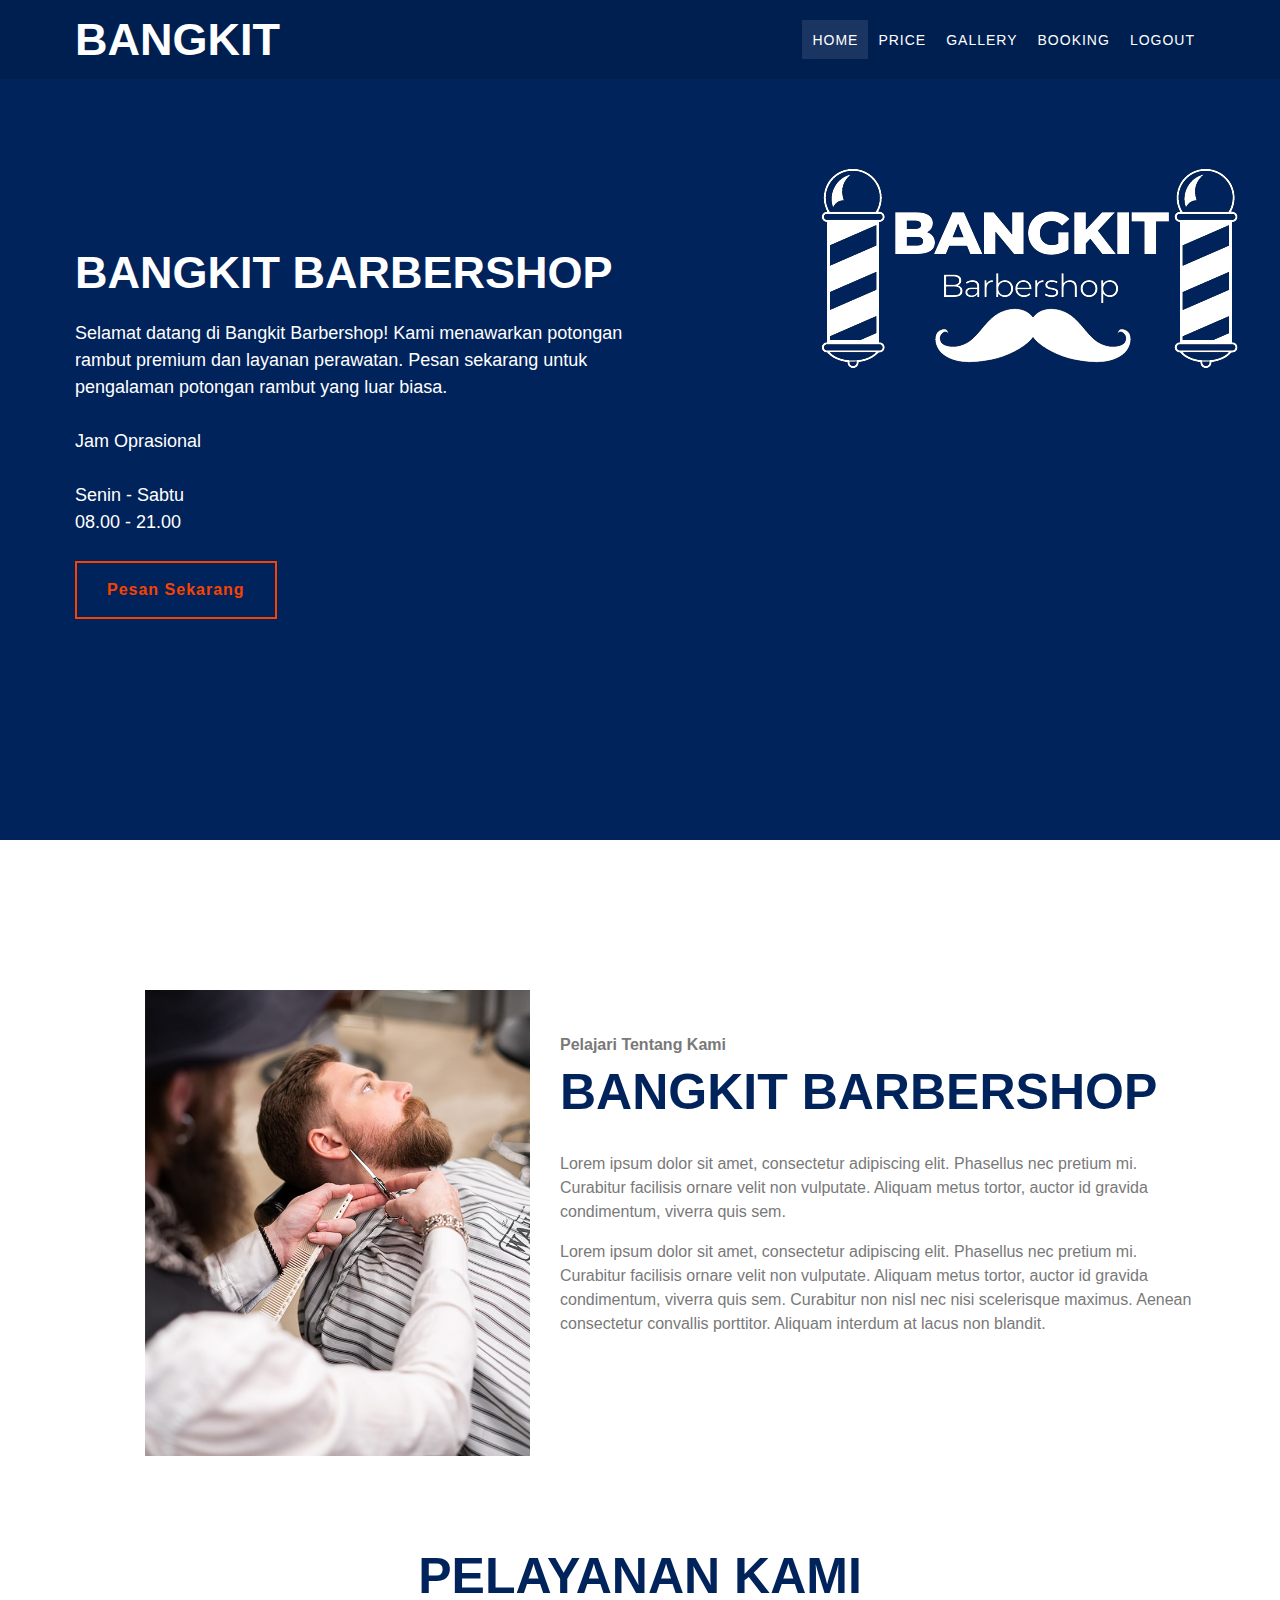
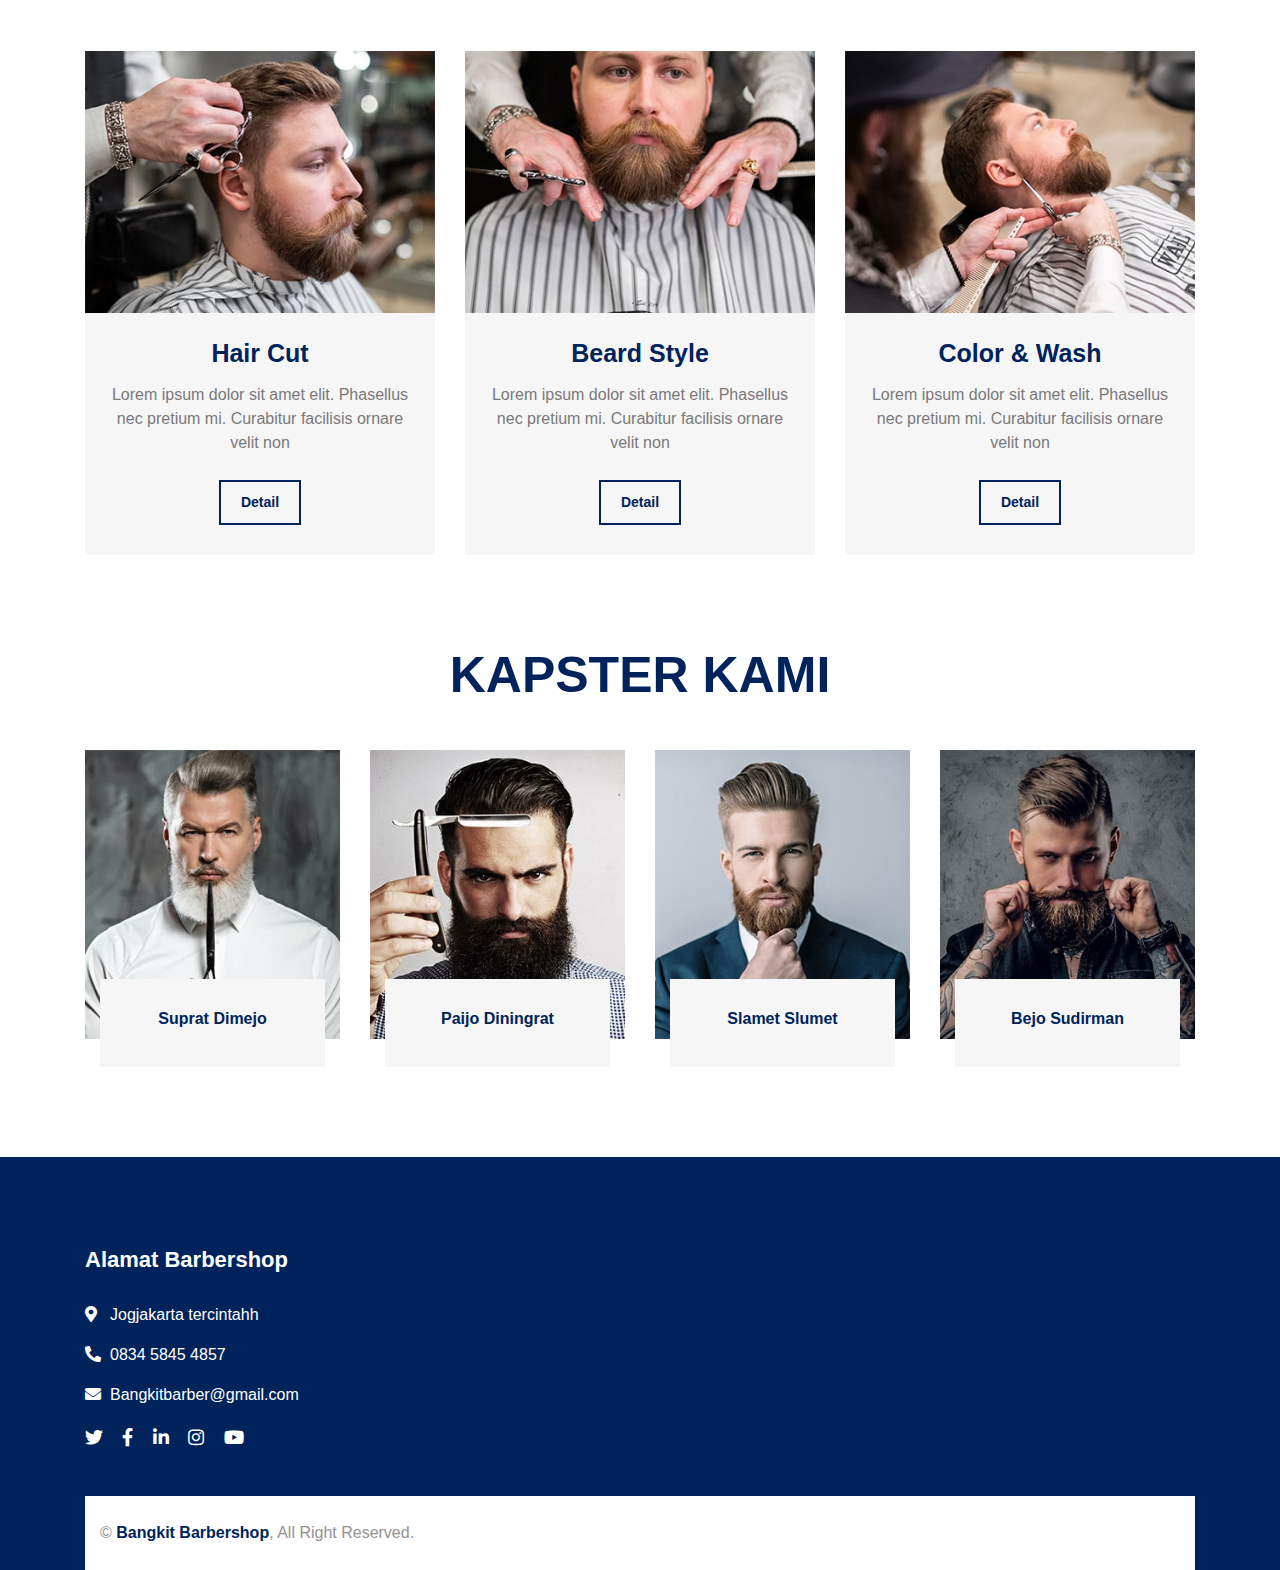
==== index.html @ 11b48bae "tambah program" ====
<!DOCTYPE html>
<html lang="en">
    <head>
        <meta charset="utf-8">
        <title>Bangkit Barbershop</title>
        <meta content="width=device-width, initial-scale=1.0" name="viewport">
        <meta content="Free Website Template" name="keywords">
        <meta content="Free Website Template" name="description">

        <!-- Favicon -->
        <link href="img/favicon.ico" rel="icon">

        <!-- Google Font -->
        <link href="https://fonts.googleapis.com/css2?family=Open+Sans:wght@300;400;600;700;800&display=swap" rel="stylesheet">

        <!-- CSS Libraries -->
        <link href="https://stackpath.bootstrapcdn.com/bootstrap/4.4.1/css/bootstrap.min.css" rel="stylesheet">
        <link href="https://cdnjs.cloudflare.com/ajax/libs/font-awesome/5.10.0/css/all.min.css" rel="stylesheet">
        <link href="lib/animate/animate.min.css" rel="stylesheet">
        <link href="lib/owlcarousel/assets/owl.carousel.min.css" rel="stylesheet">
        <link href="lib/lightbox/css/lightbox.min.css" rel="stylesheet">

        <!-- Template Stylesheet -->
        <link href="css/style.css" rel="stylesheet">
    </head>

    <body>
        <!-- Nav Bar Start -->
        <div class="navbar navbar-expand-lg bg-dark navbar-dark">
            <div class="container-fluid">
                <a href="index.html" class="navbar-brand"><span>BANGKIT</span></a>
                <button type="button" class="navbar-toggler" data-toggle="collapse" data-target="#navbarCollapse">
                    <span class="navbar-toggler-icon"></span>
                </button>

                <div class="collapse navbar-collapse justify-content-between" id="navbarCollapse">
                    <div class="navbar-nav ml-auto">
                        <a href="index.html" class="nav-item nav-link active">Home</a>
                        <a href="#price.html" class="nav-item nav-link">Price</a>
                        <a href="#portfolio.html" class="nav-item nav-link">Gallery</a>
                        <a href="#booking.html" class="nav-item nav-link">Booking</a>
                        <a href="keluar.php" class="nav-item nav-link">Logout</a>
                    </div>
                </div>
            </div>
        </div>
        <!-- Nav Bar End -->


        <!-- Hero Start -->
        <div class="hero">
            <div class="container-fluid">
                <div class="row">
                    <div class="col-sm-12 col-md-6">
                        <div class="hero-text">
                            <br>
                            <h1>BANGKIT BARBERSHOP</h1>
                            <p>
                                Selamat datang di Bangkit Barbershop! Kami menawarkan potongan rambut premium dan layanan perawatan. Pesan sekarang untuk pengalaman potongan rambut yang luar biasa. <br>
                                <br> Jam Oprasional 
                                <br>
                                <br> Senin - Sabtu 
                                <br> 08.00 - 21.00                              
                            </p>
                            <a class="btn" href="booking.html">Pesan Sekarang</a>
                        </div>
                    </div>
                    <div class="col-sm-12 col-md-6 d-none d-md-block">
                        <div class="hero-image">
                            <img src="img/barber.png" alt="Hero Image">
                        </div>
                    </div>
                </div>
            </div>
        </div>
        <!-- Hero End -->

        <!-- Video Modal Start-->
        <div class="modal fade" id="videoModal" tabindex="-1" role="dialog" aria-labelledby="exampleModalLabel" aria-hidden="true">
            <div class="modal-dialog" role="document">
                <div class="modal-content">
                    <div class="modal-body">
                        <button type="button" class="close" data-dismiss="modal" aria-label="Close">
                            <span aria-hidden="true">&times;</span>
                        </button>        
                        <!-- 16:9 aspect ratio -->
                        <div class="embed-responsive embed-responsive-16by9">
                            <iframe class="embed-responsive-item" src="" id="video"  allowscriptaccess="always" allow="autoplay"></iframe>
                        </div>
                    </div>
                </div>
            </div>
        </div> 
        <!-- Video Modal End -->


        <!-- About Start -->
        <div class="about">
            <div class="container">
                <div class="row align-items-center">
                    <div class="col-lg-5 col-md-6">
                        <div class="about-img">
                            <img src="img/about.jpg" alt="Image">
                        </div>
                    </div>
                    <div class="col-lg-7 col-md-6">
                        <div class="section-header text-left">
                            <p>Pelajari Tentang Kami</p>
                            <h2>BANGKIT BARBERSHOP</h2>
                        </div>
                        <div class="about-text">
                            <p>
                                Lorem ipsum dolor sit amet, consectetur adipiscing elit. Phasellus nec pretium mi. Curabitur facilisis ornare velit non vulputate. Aliquam metus tortor, auctor id gravida condimentum, viverra quis sem.
                            </p>
                            <p>
                                Lorem ipsum dolor sit amet, consectetur adipiscing elit. Phasellus nec pretium mi. Curabitur facilisis ornare velit non vulputate. Aliquam metus tortor, auctor id gravida condimentum, viverra quis sem. Curabitur non nisl nec nisi scelerisque maximus. Aenean consectetur convallis porttitor. Aliquam interdum at lacus non blandit.
                            </p>
                        </div>
                    </div>
                </div>
            </div>
        </div>
        <!-- About End -->


        <!-- Service Start -->
        <div class="service">
            <div class="container">
                <div class="section-header text-center">
                    <h2>PELAYANAN KAMI</h2>
                </div>
                <div class="row">
                    <div class="col-lg-4 col-md-6">
                        <div class="service-item">
                            <div class="service-img">
                                <img src="img/service-1.jpg" alt="Image">
                            </div>
                            <h3>Hair Cut</h3>
                            <p>
                                Lorem ipsum dolor sit amet elit. Phasellus nec pretium mi. Curabitur facilisis ornare velit non
                            </p>
                            <a class="btn" href="portfolio.html">Detail</a>
                        </div>
                    </div>
                    <div class="col-lg-4 col-md-6">
                        <div class="service-item">
                            <div class="service-img">
                                <img src="img/service-2.jpg" alt="Image">
                            </div>
                            <h3>Beard Style</h3>
                            <p>
                                Lorem ipsum dolor sit amet elit. Phasellus nec pretium mi. Curabitur facilisis ornare velit non
                            </p>
                            <a class="btn" href="portfolio.html">Detail</a>
                        </div>
                    </div>
                    <div class="col-lg-4 col-md-6">
                        <div class="service-item">
                            <div class="service-img">
                                <img src="img/service-3.jpg" alt="Image">
                            </div>
                            <h3>Color & Wash</h3>
                            <p>
                                Lorem ipsum dolor sit amet elit. Phasellus nec pretium mi. Curabitur facilisis ornare velit non
                            </p>
                            <a class="btn" href="portfolio.html">Detail</a>
                        </div>
                    </div>
                </div>
            </div>
        </div>
        <!-- Service End -->

        <!-- Team Start -->
        <div class="team">
            <div class="container">
                <div class="section-header text-center">
                    <h2>KAPSTER KAMI</h2>
                </div>
                <div class="row">
                    <div class="col-lg-3 col-md-6">
                        <div class="team-item">
                            <div class="team-img">
                                <img src="img/team-1.jpg" alt="Team Image">
                            </div>
                            <div class="team-text">
                                <h2>Suprat Dimejo</h2>
                            </div>
                        </div>
                    </div>
                    <div class="col-lg-3 col-md-6">
                        <div class="team-item">
                            <div class="team-img">
                                <img src="img/team-2.jpg" alt="Team Image">
                            </div>
                            <div class="team-text">
                                <h2>Paijo Diningrat</h2>
                            </div>
                        </div>
                    </div>
                    <div class="col-lg-3 col-md-6">
                        <div class="team-item">
                            <div class="team-img">
                                <img src="img/team-3.jpg" alt="Team Image">
                            </div>
                            <div class="team-text">
                                <h2>Slamet Slumet</h2>
                            </div>
                        </div>
                    </div>
                    <div class="col-lg-3 col-md-6">
                        <div class="team-item">
                            <div class="team-img">
                                <img src="img/team-4.jpg" alt="Team Image">
                            </div>
                            <div class="team-text">
                                <h2>Bejo Sudirman</h2>
                            </div>
                        </div>
                    </div>
                </div>
            </div>
        </div>
        <!-- Team End -->
        
        <!-- Footer Start -->
        <div class="footer">
            <div class="container">
                <div class="row">
                    <div class="col-lg-7">
                        <div class="row">
                            <div class="col-md-6">
                                <div class="footer-contact">
                                    <h2>Alamat Barbershop</h2>
                                    <p><i class="fa fa-map-marker-alt"></i>Jogjakarta tercintahh</p>
                                    <p><i class="fa fa-phone-alt"></i>0834 5845 4857</p>
                                    <p><i class="fa fa-envelope"></i>Bangkitbarber@gmail.com</p>
                                    <div class="footer-social">
                                    <a href="https://twitter.com/"><i class="fab fa-twitter"></i></a>
                                    <a href="https://facebook.com/"><i class="fab fa-facebook-f"></i></a>
                                    <a href="https://linkedin/"><i class="fab fa-linkedin-in"></i></a>
                                    <a href="https://instagram.com/"><i class="fab fa-instagram"></i></a>
                                    <a href="https://www.youtube.com/channel/UCg7kU1QYOiVyhV1GnmgOuBA"><i class="fab fa-youtube"></i></a>
                                    </div>
                                </div>
                            </div>
                        </div>
                    </div>
                 </div>
            </div>
            <div class="container copyright">
                <div class="row">
                    <div class="col-md-6">
                        <p>&copy; <a>Bangkit Barbershop</a>, All Right Reserved.</p>
                    </div>
                </div>
            </div>
        </div>
        <!-- Footer End -->

        <!-- <a href="#" class="back-to-top"><i class="fa fa-chevron-up"></i></a> -->

        <!-- JavaScript Libraries -->
        <script src="https://code.jquery.com/jquery-3.4.1.min.js"></script>
        <script src="https://stackpath.bootstrapcdn.com/bootstrap/4.4.1/js/bootstrap.bundle.min.js"></script>
        <script src="lib/easing/easing.min.js"></script>
        <script src="lib/owlcarousel/owl.carousel.min.js"></script>
        <script src="lib/isotope/isotope.pkgd.min.js"></script>
        <script src="lib/lightbox/js/lightbox.min.js"></script>
        
        <!-- Contact Javascript File -->
        <script src="mail/jqBootstrapValidation.min.js"></script>
        <script src="mail/contact.js"></script>

        <!-- Template Javascript -->
        <script src="js/main.js"></script>
    </body>
</html>
---- css/style.css ----
/*******************************/
/********* General CSS *********/
/*******************************/
body {
    color: #797979;
    background: #ffffff;
    font-family: 'Plus Jakarta Sans', sans-serif;
}

h1,
h2, 
h3, 
h4,
h5, 
h6 {
    color: #00235B;
}

a {
    color: #454545;
    transition: .3s;
}

a:hover,
a:active,
a:focus {
    color: #f84200;
    outline: none;
    text-decoration: none;
}

.btn:focus,
.form-control:focus {
    box-shadow: none;
}

.container-fluid {
    max-width: 1366px;
}

.back-to-top {
    position: fixed;
    display: none;
    background: #f84200;
    width: 44px;
    height: 44px;
    text-align: center;
    line-height: 1;
    font-size: 22px;
    right: 15px;
    bottom: 15px;
    transition: background 0.5s;
    z-index: 9;
}

.back-to-top:hover {
    background: #00235B;
}

.back-to-top:hover i {
    color: #f84200;
}

.back-to-top i {
    color: #00235B;
    padding-top: 10px;
}


/**********************************/
/********** Top Bar CSS ***********/
/**********************************/
.top-bar {
    position: relative;
    height: 60px;
    background: #00235B;
}

.top-bar .top-bar-left {
    display: flex;
    align-items: center;
    justify-content: flex-start;
}

.top-bar .top-bar-right {
    display: flex;
    align-items: center;
    justify-content: flex-end;
}

.top-bar .text {
    display: flex;
    align-items: center;
    justify-content: center;
    flex-direction: column;
    height: 60px;
    padding: 0 10px;
    text-align: center;
    border-left: 1px solid rgba(255, 255, 255, .15);
}

.top-bar .text:last-child {
    border-right: 1px solid rgba(255, 255, 255, .15);
}

.top-bar .text h2 {
    color: #eeeeee;
    font-weight: 600;
    font-size: 16px;
    letter-spacing: 1px;
    margin: 0;
}

.top-bar .text p {
    color: #eeeeee;
    font-size: 12px;
    font-weight: 400;
    margin: 0;
}

.top-bar .social {
    display: flex;
    height: 60px;
    font-size: 0;
    justify-content: flex-end;
}

.top-bar .social a {
    display: flex;
    align-items: center;
    justify-content: center;
    width: 60px;
    height: 100%;
    font-size: 22px;
    color: #ffffff;
    border-right: 1px solid rgba(255, 255, 255, .15);
}

.top-bar .social a:first-child {
    border-left: 1px solid rgba(255, 255, 255, .15);
}

.top-bar .social a:hover {
    color: #f84200;
    background: #ffffff;
}

@media (min-width: 992px) {
    .top-bar {
        padding: 0 60px;
    }
}


/**********************************/
/*********** Nav Bar CSS **********/
/**********************************/
.navbar {
    position: relative;
    transition: .5s;
    z-index: 999;
}

.navbar.nav-sticky {
    position: fixed;
    top: 0;
    width: 100%;
    box-shadow: 0 2px 5px rgba(0, 0, 0, .3);
}

.navbar .navbar-brand {
    margin: 0;
    color: #ffffff;
    font-size: 45px;
    line-height: 0px;
    font-weight: 600;
}

.navbar .navbar-brand span {
    font-weight: 800;
}

.navbar .navbar-brand img {
    max-width: 100%;
    max-height: 40px;
}

.navbar-dark .navbar-nav .nav-link,
.navbar-dark .navbar-nav .nav-link:focus,
.navbar-dark .navbar-nav .nav-link:hover,
.navbar-dark .navbar-nav .nav-link.active {
    padding: 10px 10px 8px 10px;
    color: #ffffff;
}

.navbar-dark .navbar-nav .nav-link:hover,
.navbar-dark .navbar-nav .nav-link.active {
    background: rgba(256, 256, 256, .1);
    transition: none;
}

.navbar .dropdown-menu {
    margin-top: 0;
    border: 0;
    border-radius: 0;
    background: #f8f9fa;
}

@media (min-width: 992px) {
    .navbar {
        position: absolute;
        width: 100%;
        top: 0px;
        padding: 20px 60px;
        background: rgba(0, 0, 0, .1) !important;
        z-index: 9;
    }
    
    .navbar.nav-sticky {
        padding: 10px 60px;
        background: #00235B !important;
    }
    
    .navbar a.nav-link {
        padding: 8px 15px;
        font-size: 14px;
        letter-spacing: 1px;
        text-transform: uppercase;
    }
}

@media (max-width: 991.98px) {   
    .navbar {
        padding: 15px;
        background: #00235B !important;
    }
    
    .navbar a.nav-link {
        padding: 5px;
    }
    
    .navbar .dropdown-menu {
        box-shadow: none;
    }
}


/*******************************/
/********** Hero CSS ***********/
/*******************************/
.hero {
    position: relative;
    width: 100%;
    margin-bottom: 45px;
    height: calc(100vh - 60px);
    background: #00235B;
    overflow: hidden;
}

.hero .container-fluid {
    padding: 0;
}

.hero .hero-image {
    position: relative;
    text-align: right;
}

.hero .hero-image img {
    max-width: 88%;
    max-height: 80%;
}

.hero .hero-text {
    position: relative;
    padding-left: 75px;
    height: calc(100vh - 60px);
    display: flex;
    align-items: flex-start;
    justify-content: center;
    flex-direction: column;
}

.hero .hero-text h1 {
    color: #ffffff;
    font-size: 45px;
    font-weight: 700;
    margin-bottom: 20px;
}

.hero .hero-text p {
    color: #ffffff;
    font-size: 18px;
    margin-bottom: 25px;
}

.hero .hero-text .btn {
    padding: 15px 30px;
    font-size: 16px;
    font-weight: 600;
    letter-spacing: 1px;
    color: #f84200;
    background: none;
    border: 2px solid #f84200;
    border-radius: 0;
    transition: .3s;
}

.hero .hero-text .btn:hover {
    color: #00235B;
    background: #f84200;
}

.hero .btn-play {
    position: absolute;
    z-index: 1;
    top: 80%;
    left: 50%;
    transform: translateX(-50%) translateY(-50%);
    box-sizing: content-box;
    display: block;
    width: 32px;
    height: 44px;
    border-radius: 50%;
    border: none;
    outline: none;
    padding: 18px 20px 18px 28px;
}

.hero .btn-play:before {
    content: "";
    position: absolute;
    z-index: 0;
    left: 50%;
    top: 50%;
    transform: translateX(-50%) translateY(-50%);
    display: block;
    width: 80px;
    height: 80px;
    background: #00235B;
    border-radius: 50%;
    animation: pulse-border 1500ms ease-out infinite;
}

.hero .btn-play:after {
    content: "";
    position: absolute;
    z-index: 1;
    left: 50%;
    top: 50%;
    transform: translateX(-50%) translateY(-50%);
    display: block;
    width: 80px;
    height: 80px;
    background: #00235B;
    border-radius: 50%;
    transition: all 200ms;
}

.hero .btn-play:hover:after {
    background-color: darken(#00235B, 10%);
}

.hero .btn-play img {
    position: relative;
    z-index: 3;
    max-width: 100%;
    width: auto;
    height: auto;
}

.hero .btn-play span {
    display: block;
    position: relative;
    z-index: 3;
    width: 0;
    height: 0;
    border-left: 32px solid #ffffff;
    border-top: 22px solid transparent;
    border-bottom: 22px solid transparent;
}

@keyframes pulse-border {
  0% {
    transform: translateX(-50%) translateY(-50%) translateZ(0) scale(1);
    opacity: 1;
  }
  100% {
    transform: translateX(-50%) translateY(-50%) translateZ(0) scale(1.5);
    opacity: 0;
  }
}

#videoModal .modal-dialog {
    position: relative;
    max-width: 800px;
    margin: 60px auto;
}

#videoModal .modal-body {
    position: relative;
    padding: 0px;
}

#videoModal .close {
    position: absolute;
    right: 0px;
    top: -12px;
    z-index: 999;
    font-size: 50px;
    font-weight: normal;
    color: #ffffff;
    opacity: 1;
}

@media (max-width: 991.98px) {
    .hero .hero-text {
        padding-left: 15px;
    }
    
    .hero .hero-text h1 {
        font-size: 35px;
    }
    
    .hero .hero-text p {
        font-size: 16px;
    }
    
    .hero .hero-text .btn {
        padding: 12px 30px;
        font-size: 15px;
        letter-spacing: 0;
    }
}

@media (max-width: 767.98px) {
    .hero .hero-text h1 {
        font-size: 30px;
        font-weight: 600;
    }
    
    .hero .hero-text p {
        font-size: 14px;
    }
    
    .hero .hero-text .btn {
        padding: 10px 25px;
        font-size: 15px;
        font-weight: 400;
        letter-spacing: 0;
    }
}

@media (max-width: 575.98px) {
    .hero .hero-text h1 {
        font-size: 25px;
        font-weight: 600;
    }
    
    .hero .hero-text p {
        font-size: 14px;
    }
    
    .hero .hero-text .btn {
        padding: 8px 20px;
        font-size: 14px;
        font-weight: 400;
        letter-spacing: 0;
    }
}


/*******************************/
/******* Page Header CSS *******/
/*******************************/
.page-header {
    position: relative;
    margin-bottom: 45px;
    padding: 150px 0 90px 0;
    text-align: center;
    background: #00235B;
}

.page-header h2 {
    position: relative;
    color: #ffffff;
    font-size: 60px;
    font-weight: 700;
}

.page-header a {
    position: relative;
    padding: 0 12px;
    font-size: 22px;
    color: #00235B;
}

.page-header a:hover {
    color: #ffffff;
}

.page-header a::after {
    position: absolute;
    content: "/";
    width: 8px;
    height: 8px;
    top: -2px;
    right: -7px;
    text-align: center;
    color: #00235B;
}

.page-header a:last-child::after {
    display: none;
}

@media (max-width: 767.98px) {
    .page-header h2 {
        font-size: 35px;
    }
    
    .page-header a {
        font-size: 18px;
    }
}


/*******************************/
/******* Section Header ********/
/*******************************/
.section-header {
    position: relative;
    max-width: 600px;
    margin: 0 auto;
    margin-bottom: 45px;
}

.section-header p {
    margin-bottom: 5px;
    position: relative;
    font-size: 16px;
    font-weight: 600;
}

.section-header h2 {
    margin: 0;
    position: relative;
    font-size: 50px;
    font-weight: 700;
}

@media (max-width: 767.98px) {
    .section-header h2 {
        font-size: 30px;
    }
}


/*******************************/
/********** About CSS **********/
/*******************************/
.about {
    position: relative;
    width: 100%;
    padding: 45px 0;
}

.about .section-header {
    margin-bottom: 30px;
    margin-left: 0;
}

.about .about-img {
    position: relative;
    height: 100%;
    margin: 60px 0 0 60px;
}

.about .about-img img {
    position: relative;
    width: 100%;
    height: 100%;
    object-fit: cover;
    z-index: 1;
}

/* .about .about-img::before {
    position: absolute;
    content: "";
    top: -60px;
    right: 60px;
    bottom: 60px;
    left: -60px;
    background: #00235B;
    z-index: 0;
} */

/* .about .about-img::after {
    position: absolute;
    content: "";
    top: -30px;
    right: 30px;
    bottom: 30px;
    left: -30px;
    background: transparent;
    border: 1px solid #ffffff;
    z-index: 2;
} */

.about .about-text p {
    font-size: 16px;
}

.about .about-text a.btn {
    position: relative;
    margin-top: 15px;
    padding: 12px 25px;
    font-size: 16px;
    font-weight: 600;
    letter-spacing: 1px;
    color: #00235B;
    border: 2px solid #00235B;
    border-radius: 0;
    background: none;
    transition: .3s;
}

.about .about-text a.btn:hover {
    color: #f84200;
    background: #00235B;
}

@media (max-width: 767.98px) {
    .about .about-img {
        margin-bottom: 30px;
        height: auto;
    }
}


/*******************************/
/********* Service CSS *********/
/*******************************/
.service {
    position: relative;
    width: 100%;
    padding: 45px 0 15px 0;
}

.service .service-item {
    position: relative;
    width: 100%;
    text-align: center;
    margin-bottom: 30px;
    background: rgba(29, 36, 52, .04);
}

.service .service-img {
    position: relative;
    width: 100%;
}

.service .service-img img {
    position: relative;
    width: 100%;
    height: 100%;
    object-fit: cover;
}

/* .service .service-img::after {
    position: absolute;
    content: "";
    top: 15px;
    right: 15px;
    bottom: 15px;
    left: 15px;
    background: transparent;
    border: 1px solid #ffffff;
    z-index: 1;
} */

.service .service-item h3 {
    margin: 0;
    padding: 25px 15px 15px 15px;
    font-size: 25px;
    font-weight: 700;
}

.service .service-item p {
    margin: 0;
    padding: 0 25px 25px 25px;
    font-size: 16px;
}

.service .service-item a.btn {
    position: relative;
    margin-bottom: 30px;
    padding: 10px 20px;
    font-size: 14px;
    font-weight: 600;
    color: #00235B;
    border: 2px solid #00235B;
    border-radius: 0;
    background: none;
    transition: .3s;
}

.service .service-item:hover a.btn {
    color: #f84200;
    background: #00235B;
    border-color: #00235B;
}


/*******************************/
/********* Pricing CSS *********/
/*******************************/
.price {
    position: relative;
    width: 100%;
    padding: 45px 0 15px 0;
}

.price .price-item {
    position: relative;
    width: 100%;
    display: flex;
    align-items: center;
    justify-content: flex-start;
    flex-direction: row;
    margin-bottom: 30px;
    background: rgba(29, 36, 52, .04);
    transition: .3s;
}

.price .price-item:hover {
    background: #f84200;
}

.price .price-img {
    position: relative;
    width: 100px;
}

.price .price-img img {
    width: 100%;
}

.price .price-img::after {
    position: absolute;
    content: "";
    top: 10px;
    right: 10px;
    bottom: 10px;
    left: 10px;
    background: transparent;
    border: 1px solid #ffffff;
    z-index: 1;
}

.price .price-text {
    position: relative;
    padding: 0 15px;
    width: calc(100% - 100px);
    overflow: hidden;
}

.price .price-text h2 {
    position: relative;
    margin-bottom: 8px;
    font-size: 16px;
    font-weight: 600;
    white-space: nowrap;
}

.price .price-text h3 {
    position: relative;
    margin: 0;
    font-size: 16px;
    font-weight: 400;
    color: #333333;
}


/*******************************/
/*********** Team CSS **********/
/*******************************/
.team {
    position: relative;
    width: 100%;
    padding: 45px 0 15px 0;
}

.team .team-item {
    margin-bottom: 30px;
}

.team .team-img {
    position: relative;
}

/* .team .team-img::after {
    position: absolute;
    content: "";
    top: 15px;
    right: 15px;
    bottom: 15px;
    left: 15px;
    background: transparent;
    border: 1px solid #F6F6F7;
    transition: .3s;
    z-index: 1;
} */

.team .team-img img {
    width: 100%;
}

.team .team-text {
    position: relative;
    margin: -60px 15px 0 15px;
    padding: 30px 15px;
    text-align: center;
    background: #F6F6F7;
    transition: .3s;
    z-index: 2;
}

.team .team-text h2 {
    font-size: 16px;
    font-weight: 600;
}

.team .team-text p {
    margin: 0;
    color: #333333;
}

.team .team-item:hover .team-text {
    background: #f84200;
}

.team .team-item:hover .team-img::after {
    border-color: #f84200;
}


/*******************************/
/******* Testimonial CSS *******/
/*******************************/
.testimonial {
    position: relative;
    margin: 45px 0;
    padding: 120px 0;
    background: linear-gradient(rgba(29, 36, 52, 1), rgba(29, 36, 52, .5), rgba(29, 36, 52, 1)), url(../img/testimonial-bg.jpg);
    background-position: center;
    background-repeat: no-repeat;
    background-size: cover;
}

.testimonial .container {
    max-width: 700px;
}

.testimonial .testimonials-carousel {
    position: relative;
    width: 100%;
}

.testimonial .testimonial-item {
    position: relative;
    width: 100%;
    display: flex;
    align-items: flex-start;
    justify-content: center;
    flex-direction: column;
    overflow: hidden;
}

.testimonial .testimonial-item img {
    width: 60px;
    border-radius: 60px;
    margin-bottom: 25px;
}

.testimonial .testimonial-item p {
    color: #ffffff;
    font-size: 16px;
    margin-bottom: 20px;
}

.testimonial .testimonial-item h2 {
    color: #f84200;
    font-size: 18px;
    font-weight: 700;
    margin-bottom: 5px;
}

.testimonial .testimonial-item h3 {
    color: #999999;
    font-size: 16px;
    font-weight: 300;
    margin: 0;
}

.testimonial .owl-nav {
    width: 135px;
    margin-top: 45px;
    display: flex;
}

.testimonial .owl-nav .owl-prev,
.testimonial .owl-nav .owl-next {
    width: 60px;
    height: 60px;
    display: flex;
    align-items: center;
    justify-content: center;
    color: #f84200;
    background: #00235B;
    font-size: 22px;
    transition: .3s;
}

.testimonial .owl-nav .owl-next {
    margin-left: 15px;
}

.testimonial .owl-nav .owl-prev:hover,
.testimonial .owl-nav .owl-next:hover {
    color: #00235B;
    background: #f84200;
}


/*******************************/
/*********** Blog CSS **********/
/*******************************/
.blog {
    position: relative;
    width: 100%;
    padding: 45px 0;
}

.blog .blog-carousel {
    position: relative;
    width: calc(100% + 30px);
    left: -15px;
    right: -15px;
}

.blog .blog-item {
    position: relative;
    margin: 0 15px;
    background: rgba(29, 36, 52, .04);
    overflow: hidden;
}

.blog .blog-page .blog-item {
    margin: 0 0 30px 0;
}

.blog .blog-img {
    position: relative;
    width: 100%;
}

.blog .blog-img::after {
    position: absolute;
    content: "";
    top: 15px;
    right: 15px;
    bottom: 15px;
    left: 15px;
    background: transparent;
    border: 1px solid #ffffff;
    z-index: 1;
}

.blog .blog-img img {
    width: 100%;
}

.blog .blog-meta {
    position: relative;
    padding: 20px 30px 12px 30px;
}

.blog .blog-meta * {
    display: inline-block;
    margin: 0;
    padding: 0;
    font-size: 14px;
    font-weight: 300;
    color: #797979;
}

.blog .blog-meta i {
    margin: 0 2px 0 10px;
}

.blog .blog-meta i:first-child {
    margin-left: 0;
}

.blog .blog-text {
    position: relative;
    padding: 0 30px 30px 30px;
}

.blog .blog-text h2 {
    font-size: 18px;
    font-weight: 600;
}

.blog .blog-text p {
    margin-bottom: 10px;
}

.blog .blog-item a.btn {
    padding: 0;
    font-size: 14px;
    font-weight: 700;
    text-transform: uppercase;
    color: #00235B;
    transition: .3s;
}

.blog .blog-item a.btn i {
    margin-left: 5px;
}

.blog .blog-item a.btn:hover {
    color: #f84200;
}

.blog .owl-nav {
    width: 150px;
    margin: 32px auto 0 auto;
    display: flex;
}

.blog .owl-nav .owl-prev,
.blog .owl-nav .owl-next {
    margin-left: 15px;
    width: 60px;
    height: 60px;
    display: flex;
    align-items: center;
    justify-content: center;
    color: #f84200;
    background: #00235B;
    font-size: 22px;
    transition: .3s;
}

.blog .owl-nav .owl-prev:hover,
.blog .owl-nav .owl-next:hover {
    color: #00235B;
    background: #f84200;
}

.blog .pagination .page-link {
    color: #00235B;
    border-radius: 0;
    border-color: #00235B;
}

.blog .pagination .page-link:hover,
.blog .pagination .page-item.active .page-link {
    color: #f84200;
    background: #00235B;
}

.blog .pagination .disabled .page-link {
    color: #999999;
}


/*******************************/
/******** Portfolio CSS ********/
/*******************************/
.portfolio {
    position: relative;
    padding: 45px 0 15px 0;
    background: #ffffff;
}

.portfolio #portfolio-flters {
    padding: 0;
    margin: -15px 0 25px 0;
    list-style: none;
    font-size: 0;
    text-align: center;
}

.portfolio #portfolio-flters li {
    cursor: pointer;
    display: inline-block;
    margin: 5px;
    padding: 8px 15px;
    color: #00235B;
    font-size: 14px;
    font-weight: 600;
    border-radius: 0;
    background: none;
    border: 2px solid #00235B;
    transition: .3s;
}

.portfolio #portfolio-flters li:hover,
.portfolio #portfolio-flters li.filter-active {
    background: #00235B;
    color: #f84200;
}

.portfolio .portfolio-item {
    position: relative;
    margin-bottom: 30px;
    overflow: hidden;
    transition: .3s;
}

.portfolio .portfolio-item:hover {
    margin-top: -10px;
}

.portfolio .portfolio-wrap {
    position: relative;
    width: 100%;
}
/* 
.portfolio .portfolio-wrap a::after {
    position: absolute;
    content: "";
    top: 30px;
    right: 30px;
    bottom: 30px;
    left: 30px;
    background: transparent;
    border: 1px solid #F6F6F7;
    transition: .3s;
    z-index: 1;
} */

/* .portfolio .portfolio-wrap:hover a::after {
    border-color: #f84200;
} */

.portfolio img {
    position: relative;
    width: 100%; 
    height: 100%; 
    object-fit: cover;
    border-radius: 16px;
}


/*******************************/
/********* Contact CSS *********/
/*******************************/
.contact {
    position: relative;
    width: 100%;
    margin: 45px 0;
    background: #00235B;
}

.contact .container-fluid {
    background: url(../img/barber.jpg) left center no-repeat;
    background-size: contain;
}

.contact .contact-form {
    position: relative;
    padding: 90px 0 90px 45px;
    background: #00235B;
}

.contact .contact-form input {
    border: none;
    border-bottom: 1px solid #f84200;
}

.contact .contact-form textarea {
    height: 90px;
    border: none;
    border-bottom: 1px solid #f84200;;
}

.contact .contact-form .btn {
    padding: 15px 30px;
    font-size: 16px;
    font-weight: 600;
    letter-spacing: 1px;
    color: #f84200;
    background: none;
    border: 2px solid #f84200;
    border-radius: 0;
    transition: .3s;
}

.contact .contact-form .btn:hover {
    color: #00235B;
    background: #f84200;
}

.contact .help-block ul {
    margin: 0;
    padding: 0;
    list-style-type: none;
}

@media (max-width: 767.98px) {
    .contact .container-fluid {
        background: none;
    }
    
    .contact .contact-form {
        padding: 90px 0;
    }
}


/*******************************/
/******* Single Page CSS *******/
/*******************************/
.single {
    position: relative;
    width: 100%;
    padding: 45px 0 65px 0;
}

.single img {
    width: 100%;
    margin: 0 0 25px 0;
}

.single .table,
.single .list-group {
    margin-bottom: 30px;
}

.single .ul-group {
    padding: 0;
    list-style: none;
}

.single .ul-group li {
    margin-left: 2px;
}

.single .ul-group li::before {
    position: relative;
    content: "\f0da";
    font-family: "Font Awesome 5 Free";
    font-weight: 900;
    margin-right: 10px;
}

.single .ol-group {
    padding-left: 18px;
}



/*******************************/
/********* Footer CSS **********/
/*******************************/
.footer {
    position: relative;
    margin-top: 45px;
    padding-top: 90px;
    background: #00235B;
}

.footer .footer-contact,
.footer .footer-link,
.footer .footer-newsletter {
    position: relative;
    margin-bottom: 45px;
    color: #ffff;
}

.footer .footer-contact h2,
.footer .footer-link h2,
.footer .footer-newsletter h2{
    position: relative;
    margin-bottom: 30px;
    font-size: 22px;
    font-weight: 700;
    color: #ffff;
}

.footer .footer-link a {
    display: block;
    margin-bottom: 10px;
    color: #f84200;
    transition: .3s;
}

.footer .footer-link a::before {
    position: relative;
    content: "\f105";
    font-family: "Font Awesome 5 Free";
    font-weight: 900;
    margin-right: 10px;
}

.footer .footer-link a:hover {
    color: #ffff;
    letter-spacing: 1px;
}

.footer .footer-contact p i {
    width: 25px;
}

.footer .footer-social {
    position: relative;
    margin-top: 20px;
}

.footer .footer-social a {
    display: inline-block;
}

.footer .footer-social a i {
    margin-right: 15px;
    font-size: 18px;
    color: #ffff;
}

.footer .footer-social a:last-child i {
    margin: 0;
}

.footer .footer-social a:hover i {
    color: #f84200;
}

.footer .footer-newsletter .form {
    position: relative;
    width: 100%;
}

.footer .footer-newsletter input {
    height: 60px;
    border: 2px solid #00235B;
    border-radius: 0;
}

.footer .footer-newsletter .btn {
    position: absolute;
    top: 8px;
    right: 8px;
    height: 44px;
    padding: 8px 20px;
    font-size: 14px;
    font-weight: 600;
    color: #00235B;
    background: none;
    border-radius: 0;
    border: 2px solid #00235B;
    transition: .3s;
}

.footer .footer-newsletter .btn:hover {
    color: #ffff;
    background: #00235B;
}

.footer .copyright {
    padding: 0 30px;
}

.footer .copyright .row {
    background: #ffffff;
    padding-top: 25px;
    padding-bottom: 25px;
}

.footer .copyright p {
    margin: 0;
    color: #949191;
}

.footer .copyright .col-md-6:last-child p {
    text-align: left;
}

.footer .copyright p a {
    color: #00235B;
    font-weight: 700;
}

.footer .copyright p a:hover {
    color: #f84200;
}

@media (max-width: 767.98px) {
    .footer .copyright p,
    .footer .copyright .col-md-6:last-child p {
        margin: 5px 0;
        text-align: center;
    }
}
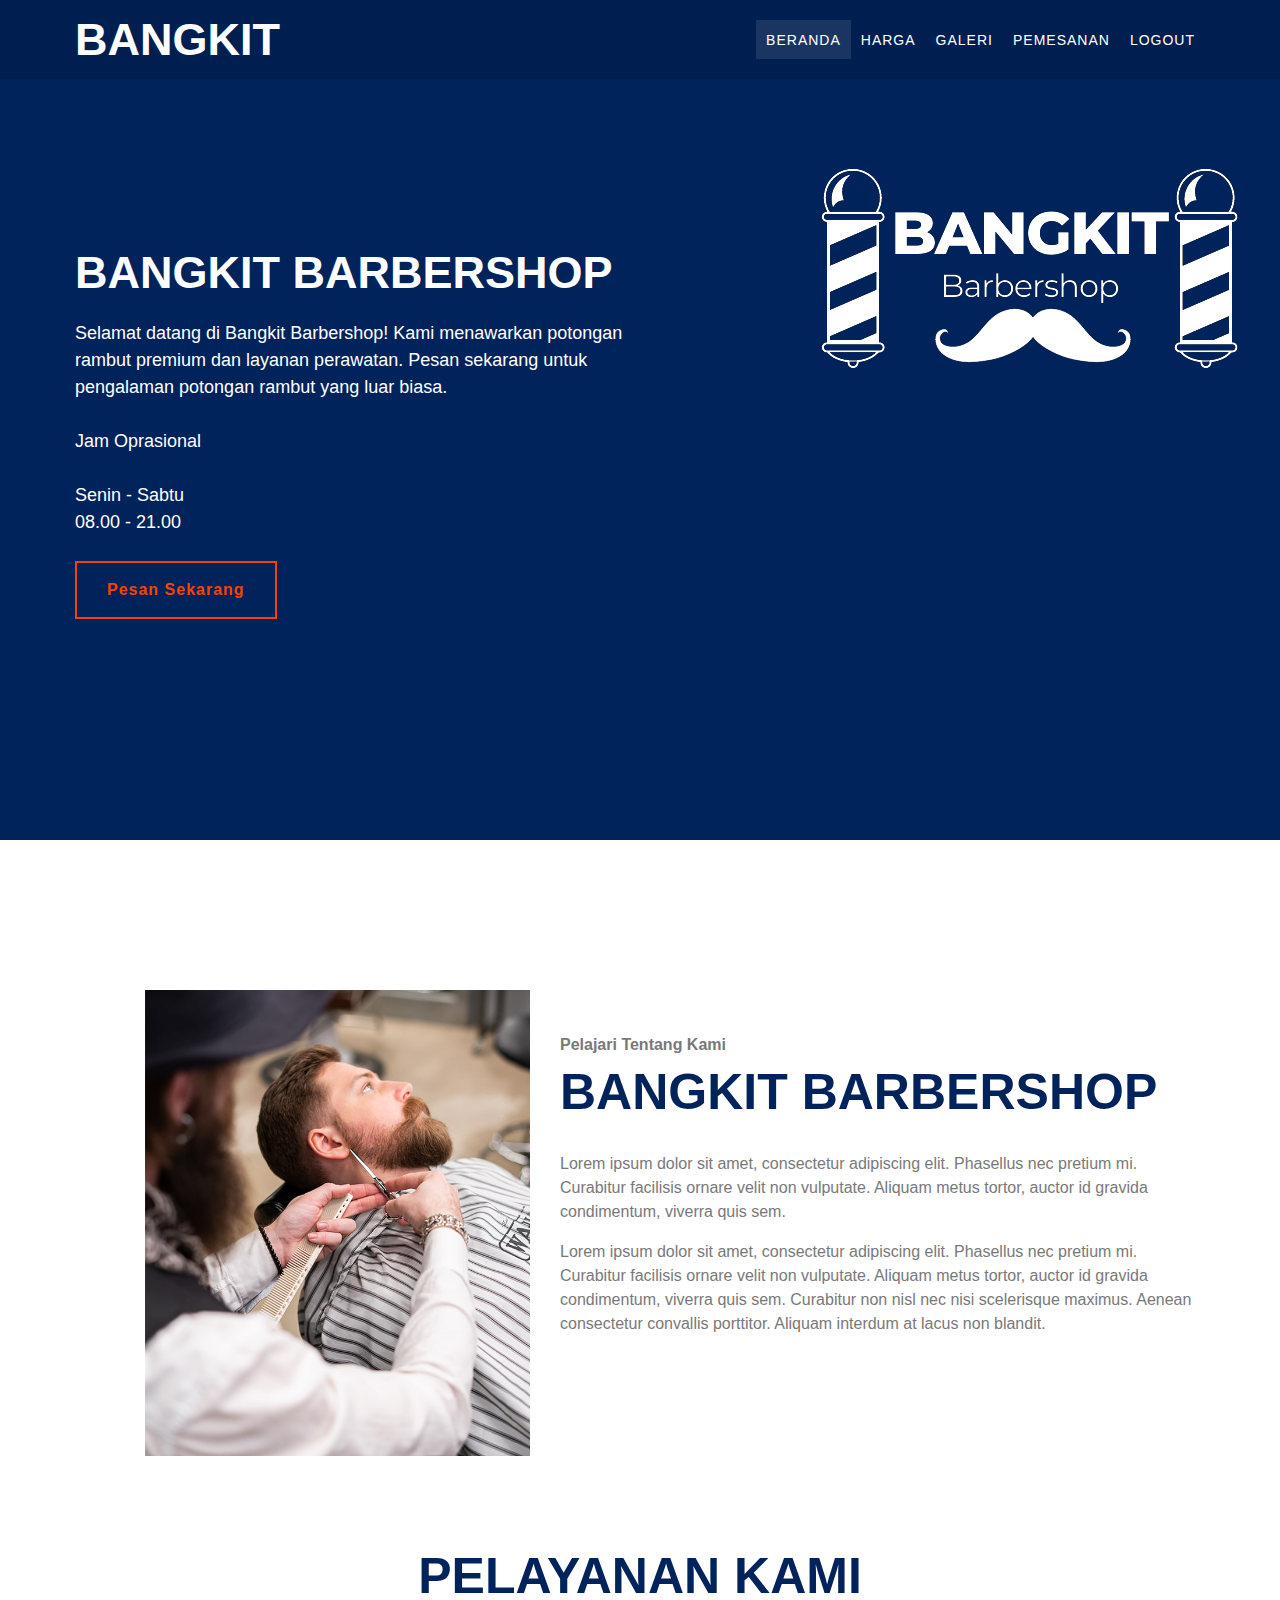
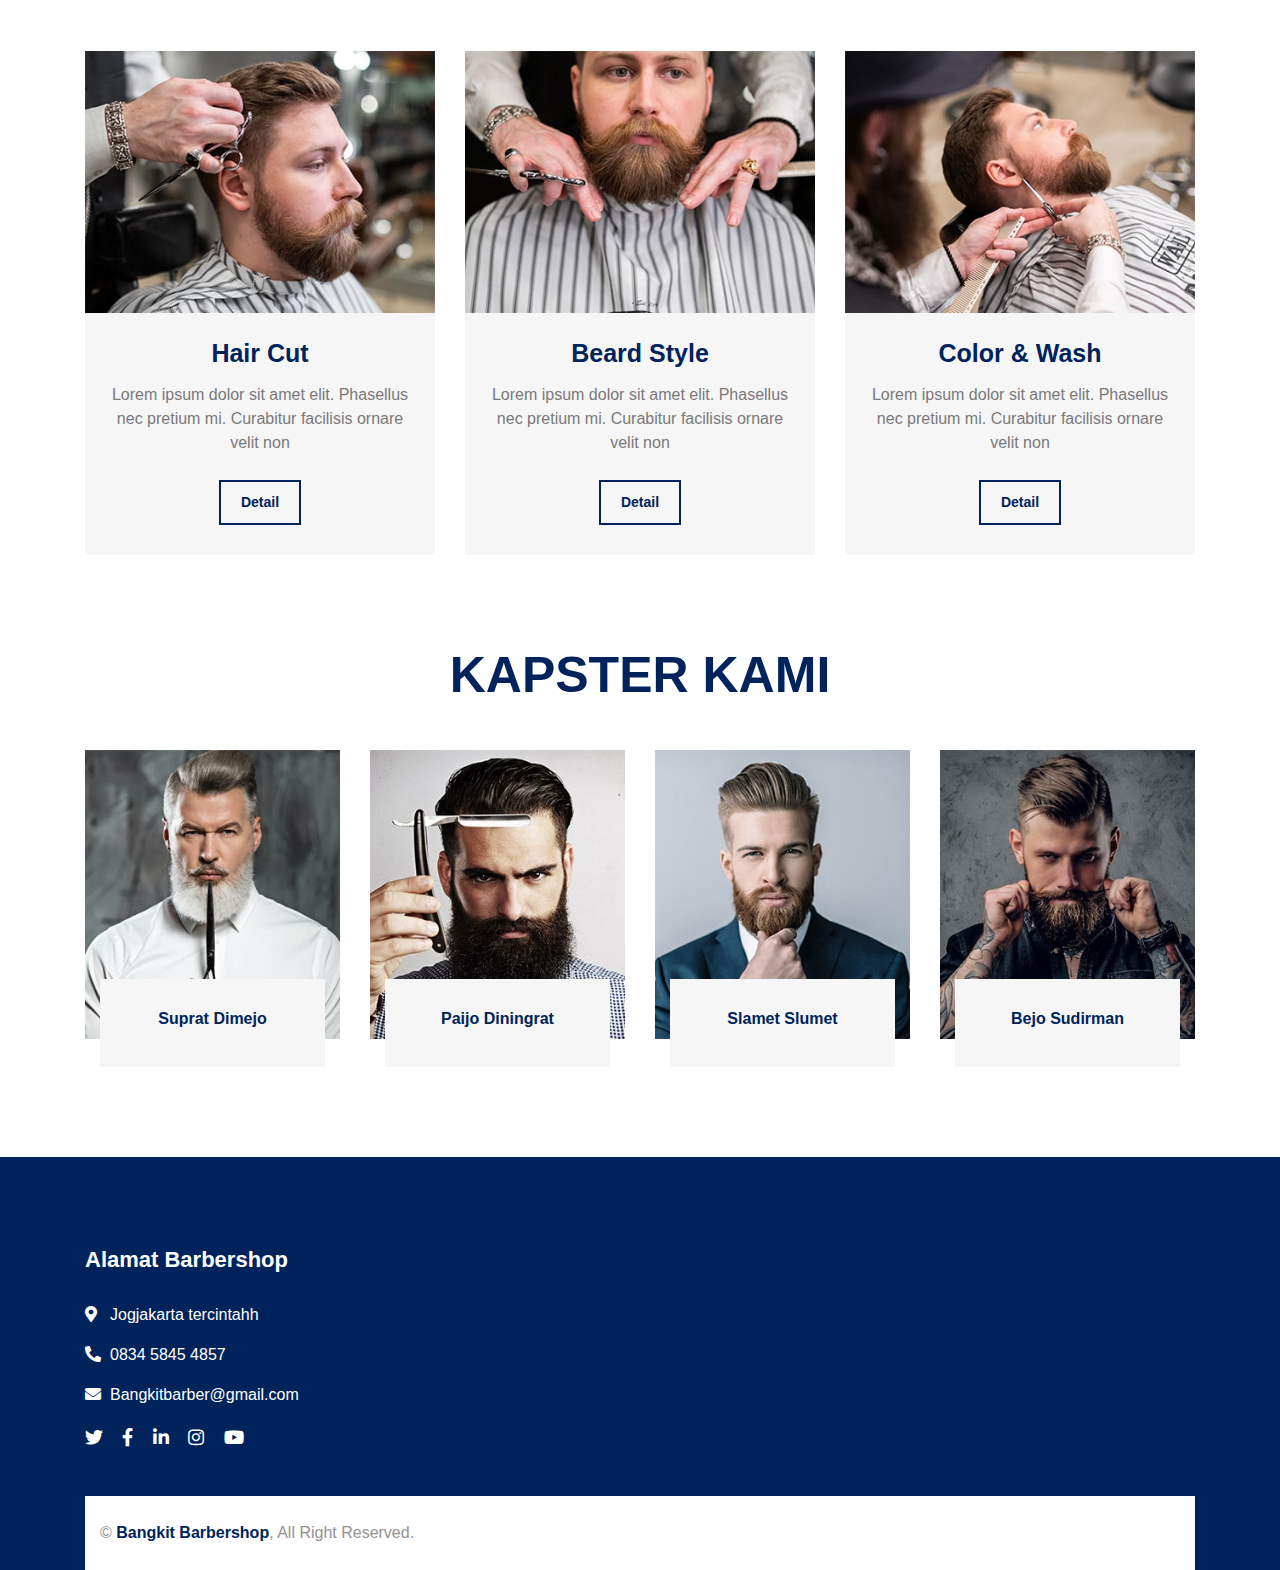
==== commit fa89edc1: "error" ====
--- a/index.html
+++ b/index.html
@@ -1,3 +1,11 @@
+<!-- <?php
+// session_start();
+// if (!isset($_SESSION['logged_in'])) {
+//     header('Location: login.php');
+//     exit();
+// }
+?> -->
+
 <!DOCTYPE html>
 <html lang="en">
     <head>
@@ -35,11 +43,11 @@
 
                 <div class="collapse navbar-collapse justify-content-between" id="navbarCollapse">
                     <div class="navbar-nav ml-auto">
-                        <a href="index.html" class="nav-item nav-link active">Home</a>
-                        <a href="#price.html" class="nav-item nav-link">Price</a>
-                        <a href="#portfolio.html" class="nav-item nav-link">Gallery</a>
-                        <a href="#booking.html" class="nav-item nav-link">Booking</a>
-                        <a href="keluar.php" class="nav-item nav-link">Logout</a>
+                        <a href="index.html" class="nav-item nav-link active">Beranda</a>
+                        <a href="price.html" class="nav-item nav-link">Harga</a>
+                        <a href="portfolio.html" class="nav-item nav-link">Galeri</a>
+                        <a href="booking.html" class="nav-item nav-link">Pemesanan</a>
+                        <a href="logout.php" class="nav-item nav-link">Logout</a>
                     </div>
                 </div>
             </div>
--- a/css/style.css
+++ b/css/style.css
@@ -729,6 +729,7 @@
     justify-content: flex-start;
     flex-direction: row;
     margin-bottom: 30px;
+    border-radius: 16px;
     background: rgba(29, 36, 52, .04);
     transition: .3s;
 }
@@ -744,18 +745,7 @@
 
 .price .price-img img {
     width: 100%;
-}
-
-.price .price-img::after {
-    position: absolute;
-    content: "";
-    top: 10px;
-    right: 10px;
-    bottom: 10px;
-    left: 10px;
-    background: transparent;
-    border: 1px solid #ffffff;
-    z-index: 1;
+    border-radius: 16px;
 }
 
 .price .price-text {
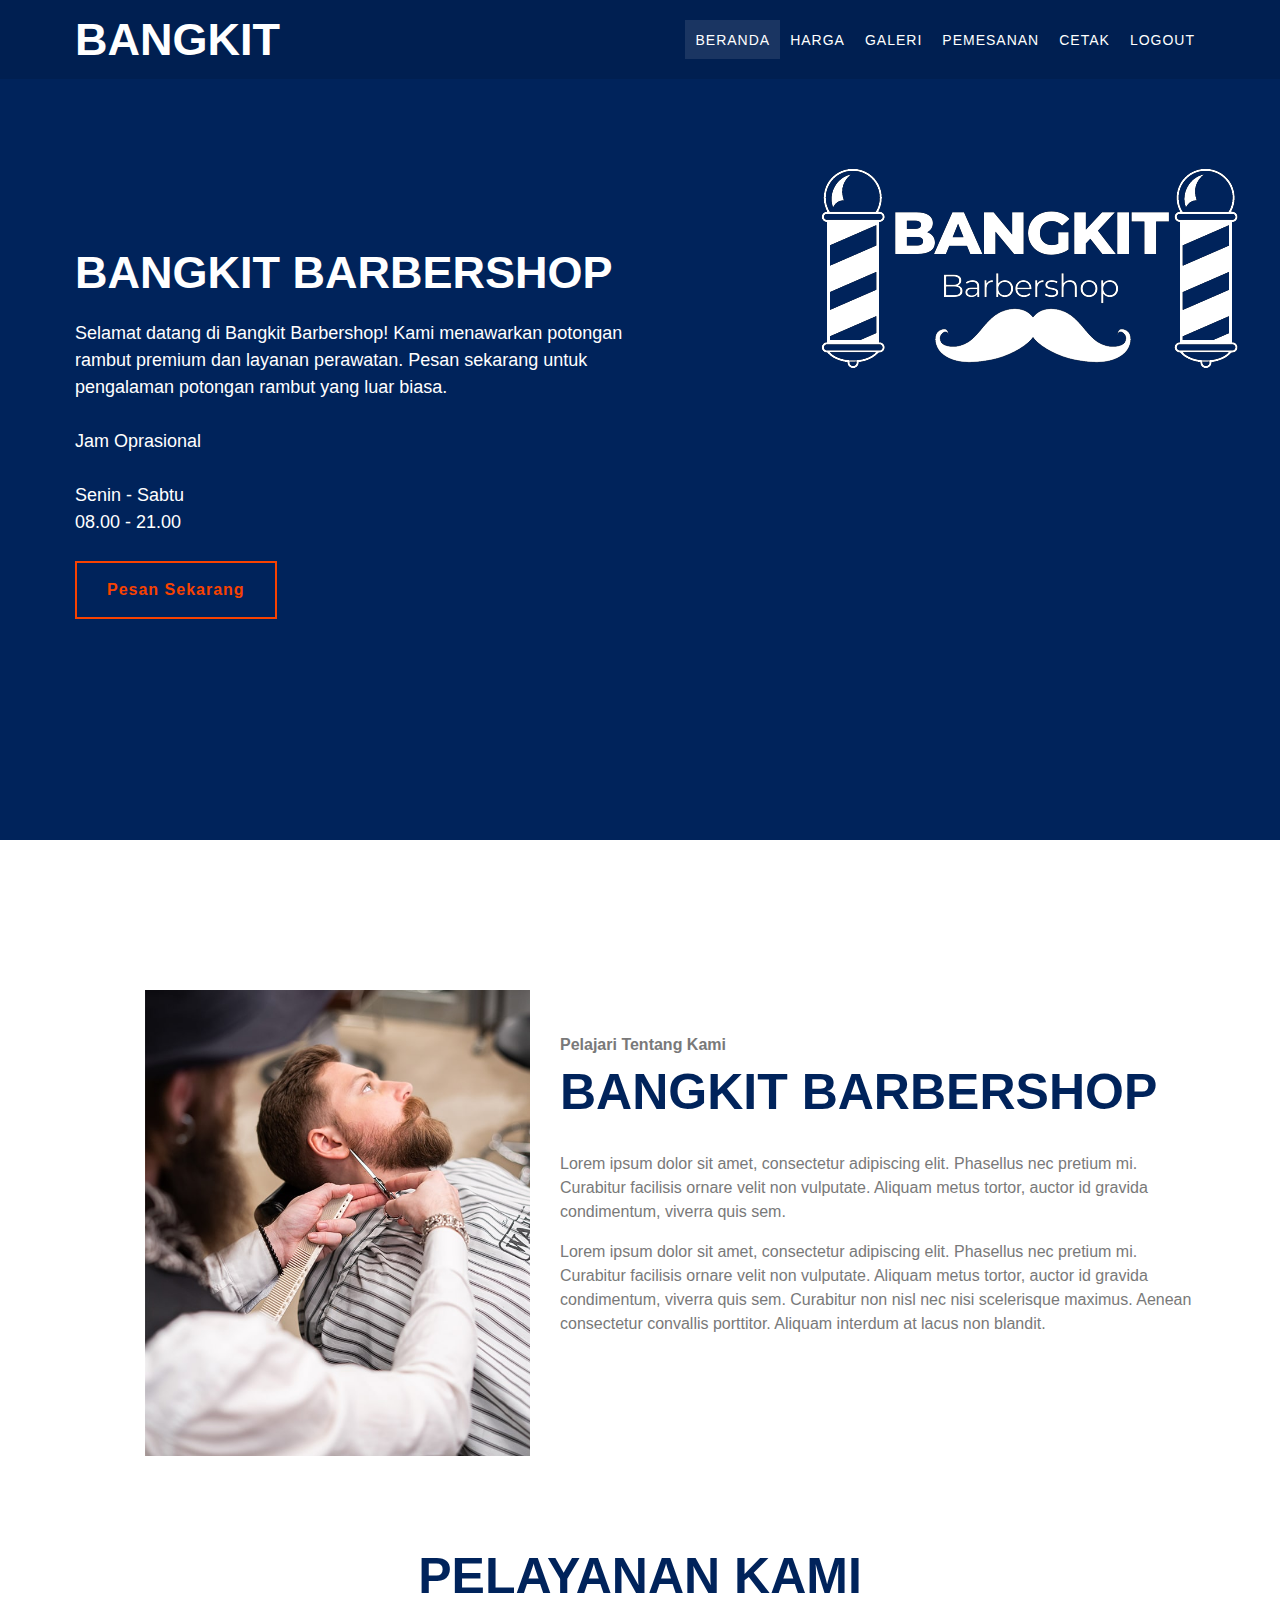
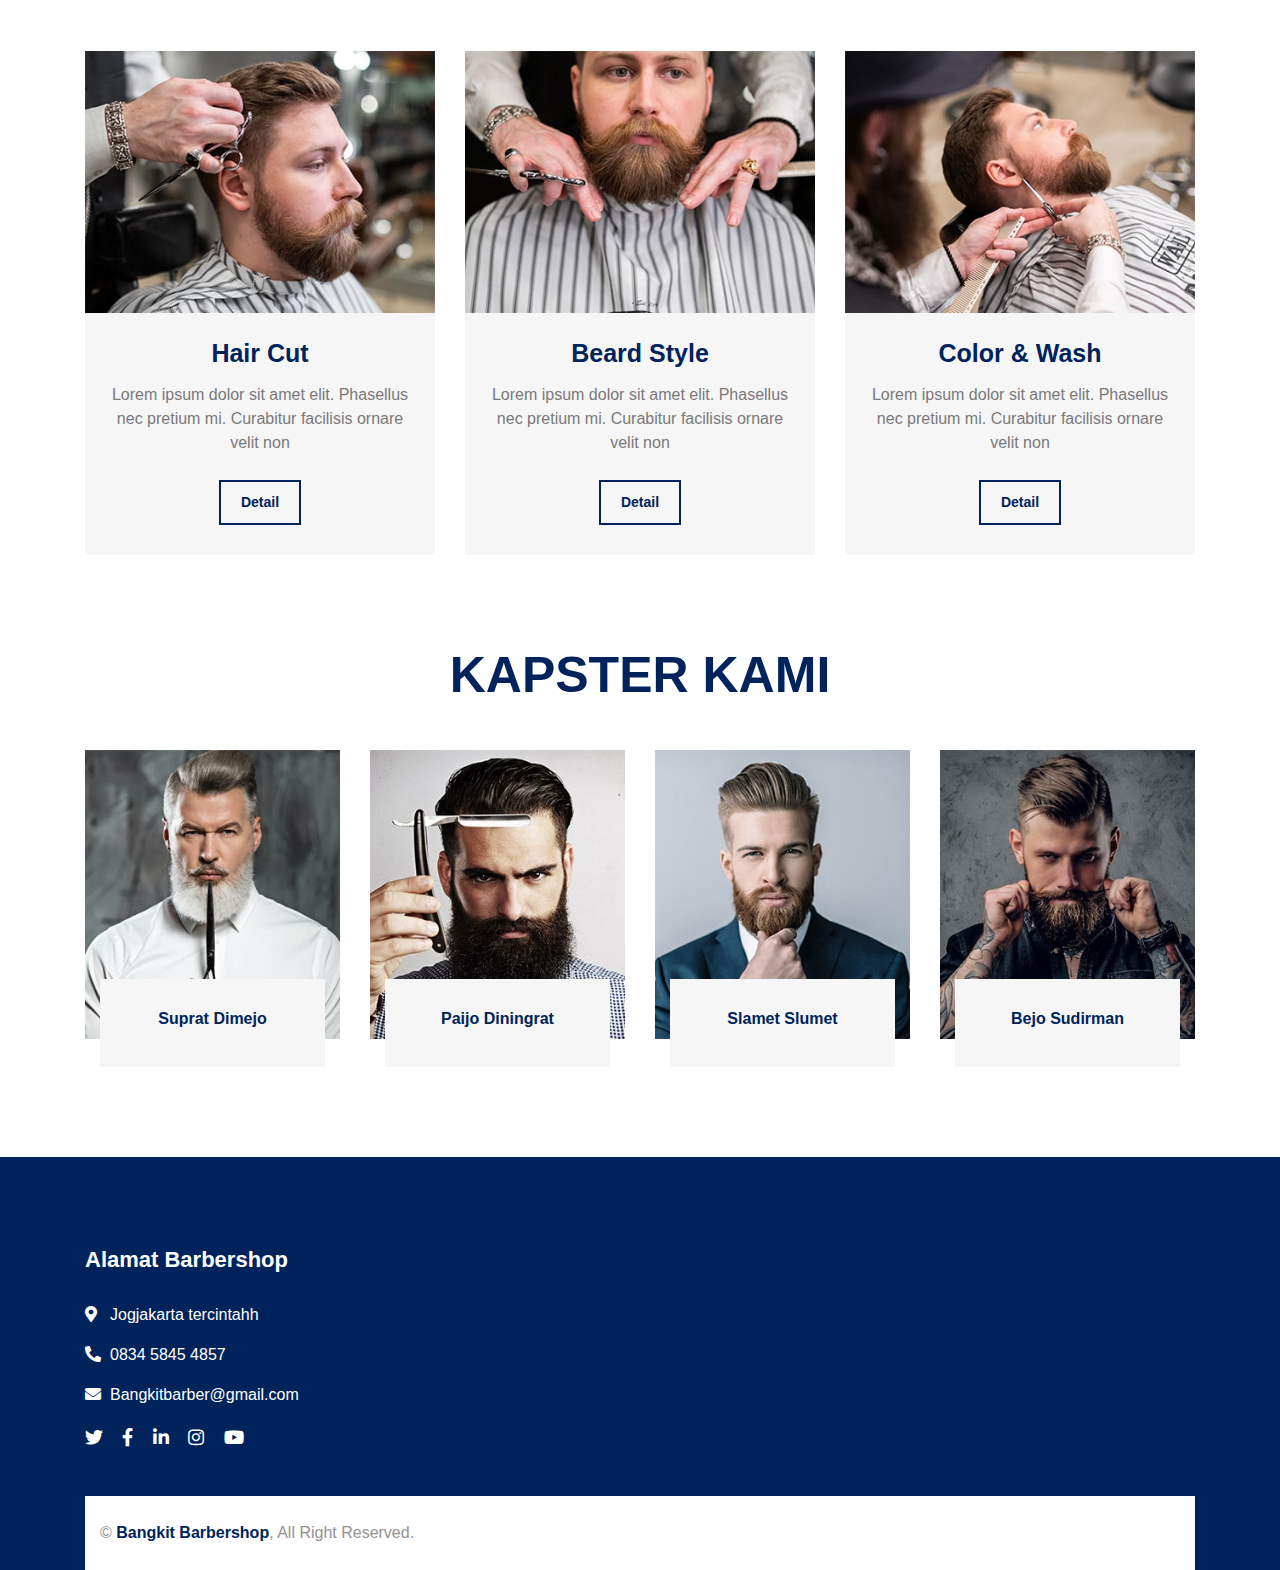
==== commit 7038e0e1: "editt" ====
--- a/index.html
+++ b/index.html
@@ -47,6 +47,7 @@
                         <a href="price.html" class="nav-item nav-link">Harga</a>
                         <a href="portfolio.html" class="nav-item nav-link">Galeri</a>
                         <a href="booking.html" class="nav-item nav-link">Pemesanan</a>
+                        <a href="pemesanan.php" class="nav-item nav-link">CETAK</a>
                         <a href="logout.php" class="nav-item nav-link">Logout</a>
                     </div>
                 </div>
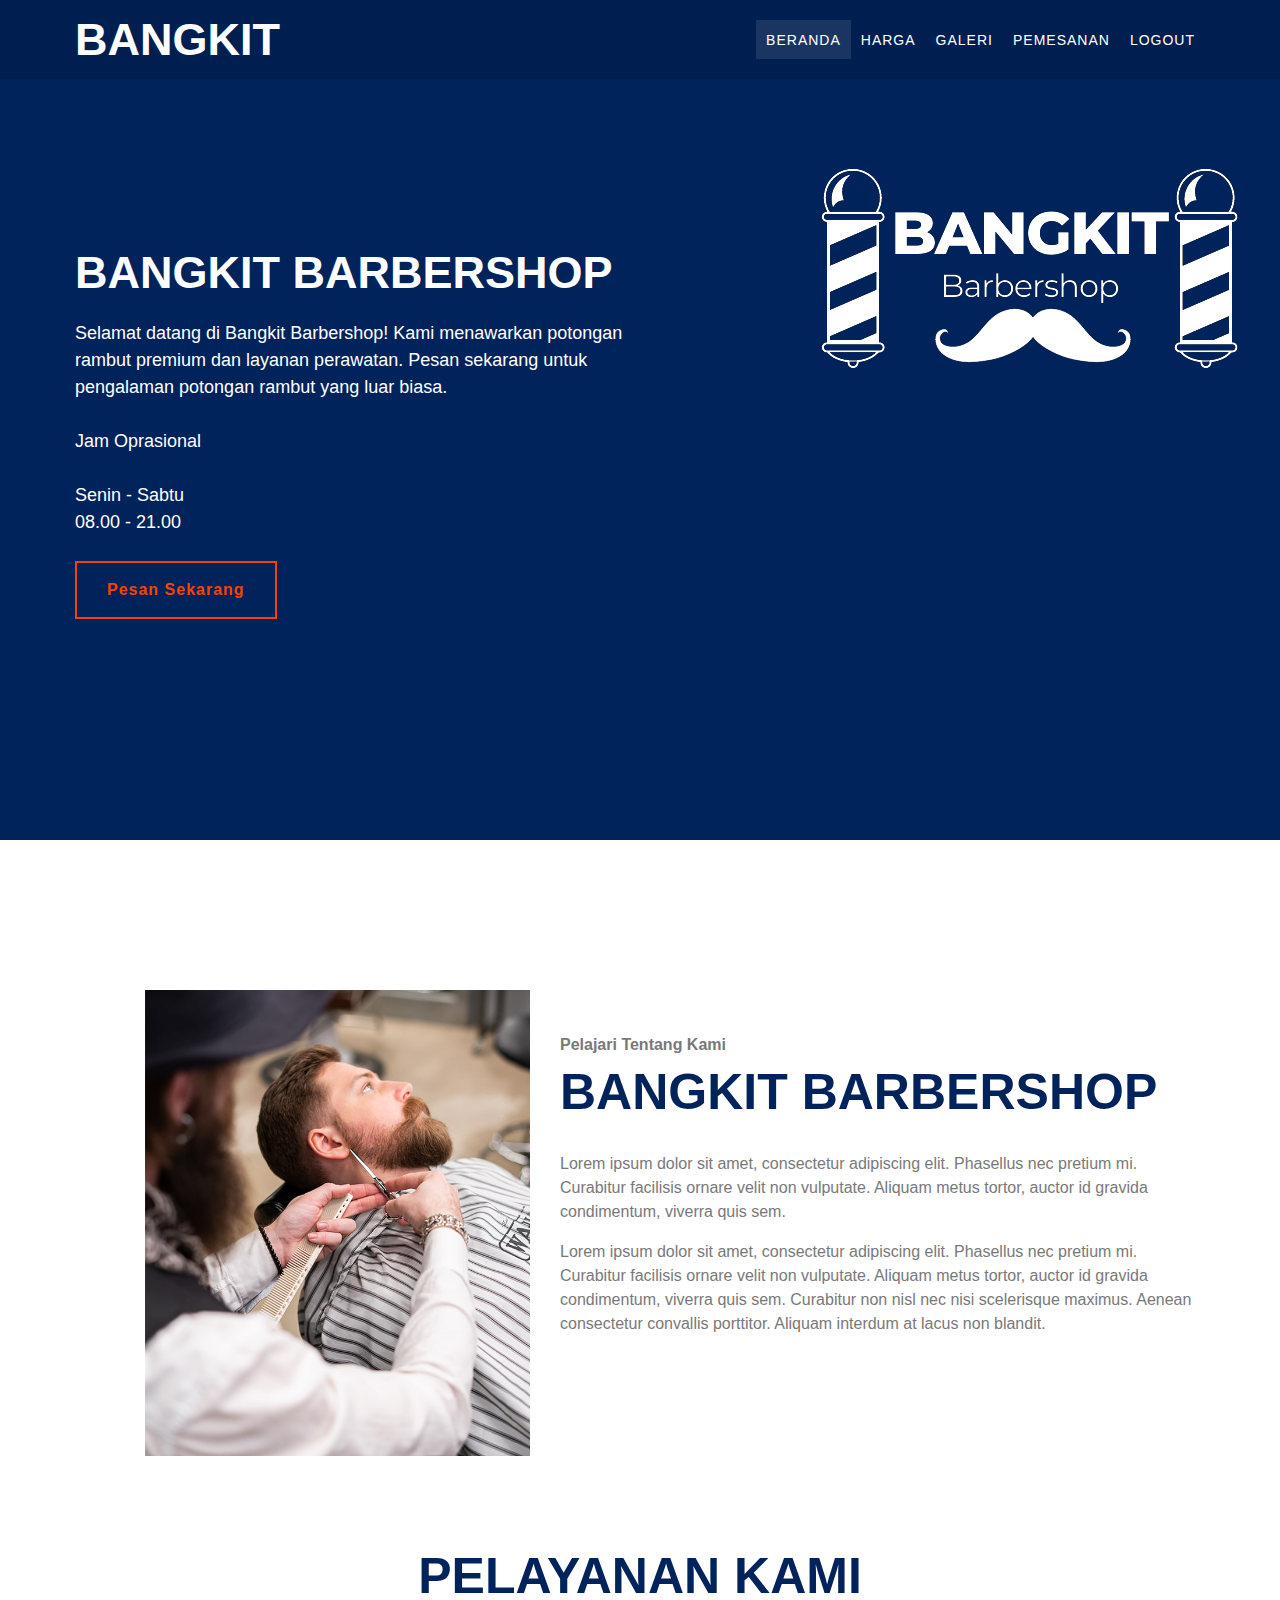
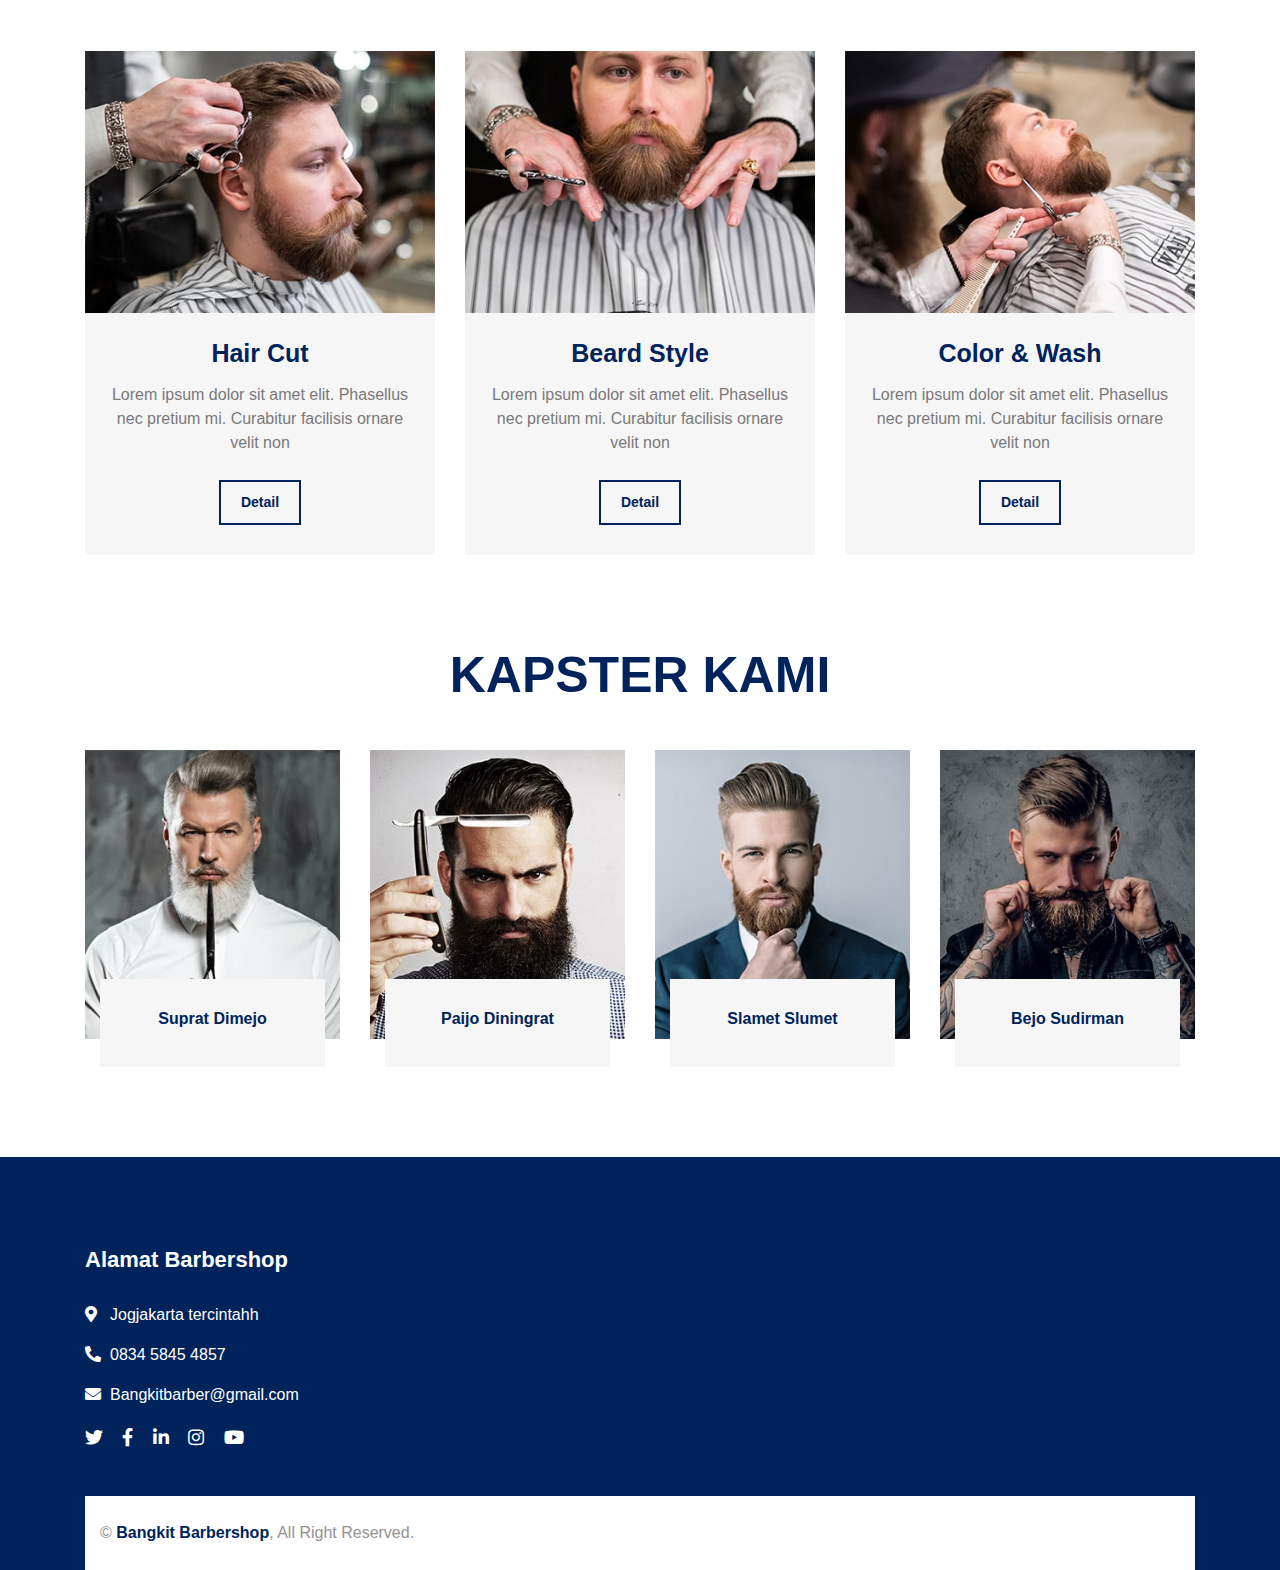
==== commit a04f6ebf: "database" ====
--- a/index.html
+++ b/index.html
@@ -46,8 +46,7 @@
                         <a href="index.html" class="nav-item nav-link active">Beranda</a>
                         <a href="price.html" class="nav-item nav-link">Harga</a>
                         <a href="portfolio.html" class="nav-item nav-link">Galeri</a>
-                        <a href="booking.html" class="nav-item nav-link">Pemesanan</a>
-                        <a href="pemesanan.php" class="nav-item nav-link">CETAK</a>
+                        <a href="booking.php" class="nav-item nav-link">Pemesanan</a>
                         <a href="logout.php" class="nav-item nav-link">Logout</a>
                     </div>
                 </div>
